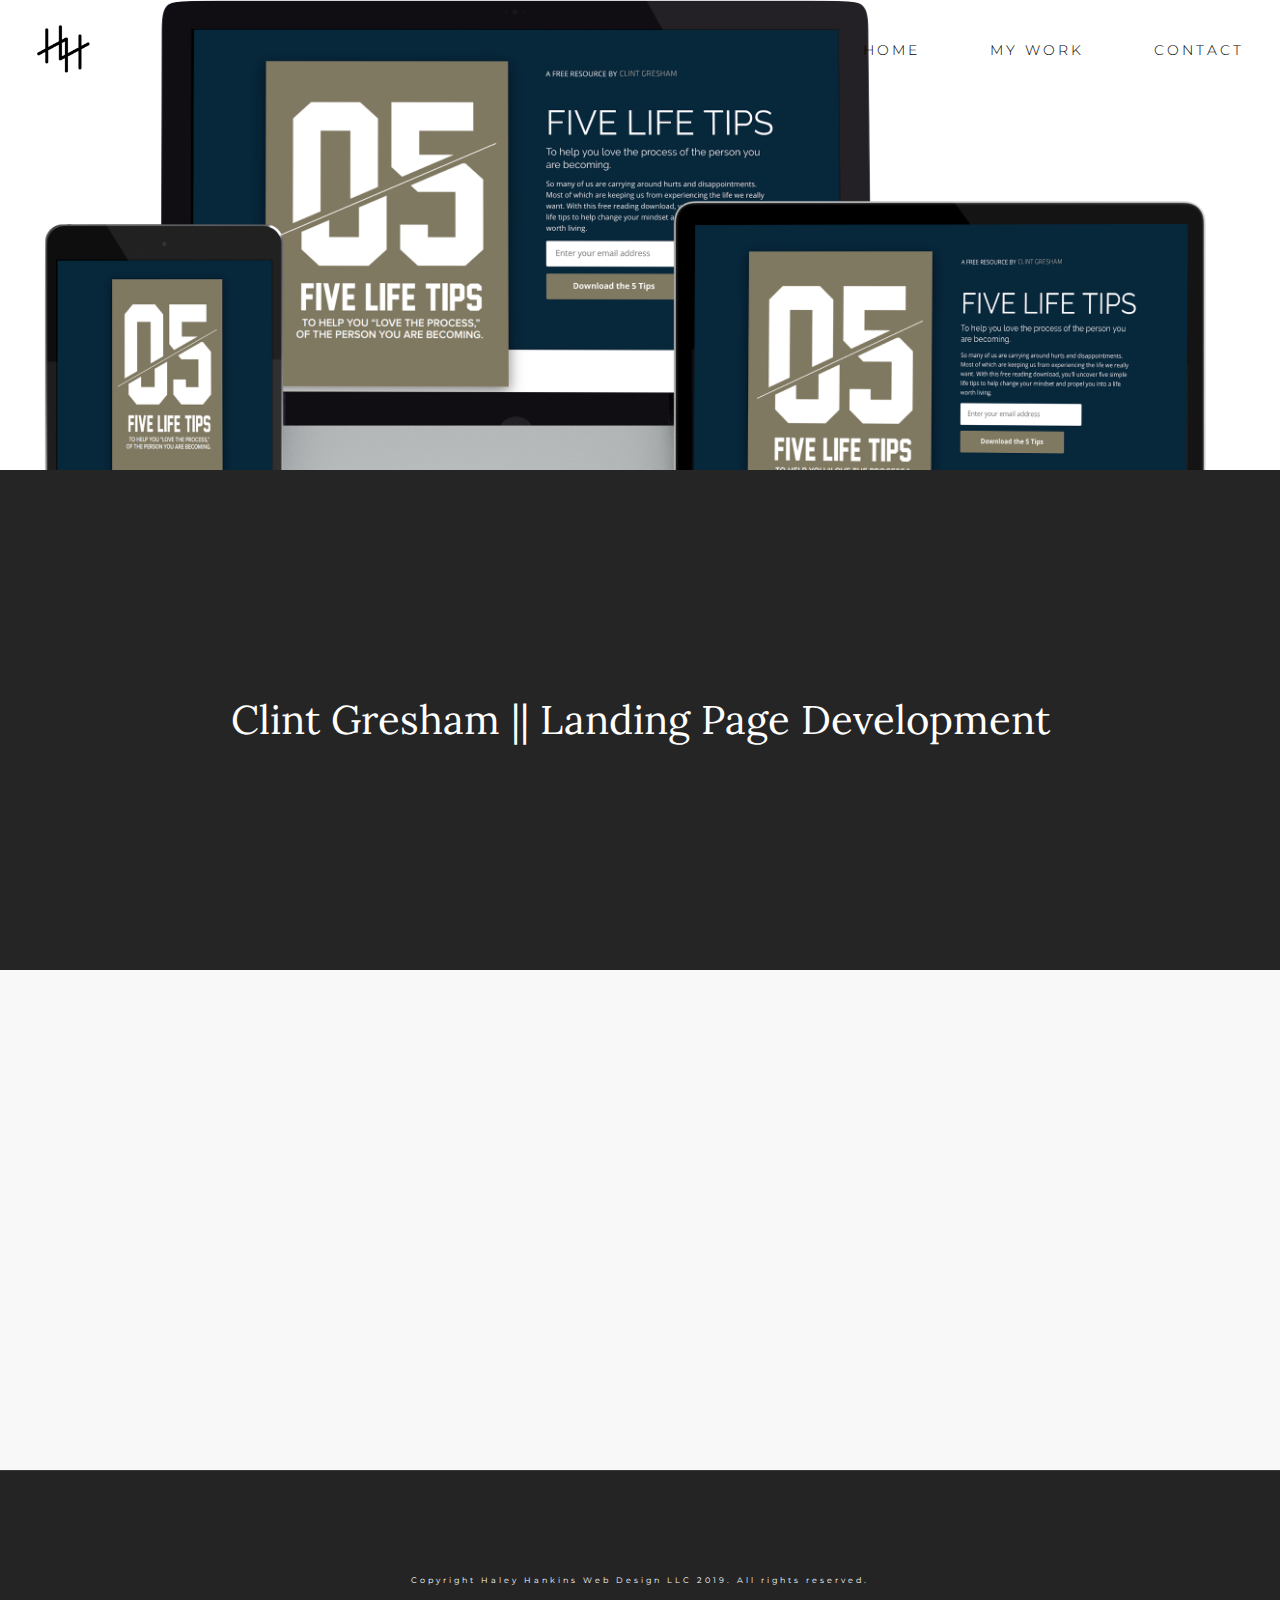
==== 5tips.html @ 45f0e17a "finished responsiveness, added cg work page" ====
<!DOCTYPE html>
<html lang="en" dir="ltr">

<head>
  <meta charset="utf-8">
  <meta name="viewport" content="width=device-width, initial-scale=1, shrink-to-fit=no">
  <link rel="stylesheet" href="https://stackpath.bootstrapcdn.com/bootstrap/4.3.1/css/bootstrap.min.css" integrity="sha384-ggOyR0iXCbMQv3Xipma34MD+dH/1fQ784/j6cY/iJTQUOhcWr7x9JvoRxT2MZw1T" crossorigin="anonymous">
  <link href="https://fonts.googleapis.com/css?family=Lora|Montserrat&display=swap" rel="stylesheet">
  <link rel="stylesheet" href="style.css">
  <link href="https://unpkg.com/aos@2.3.1/dist/aos.css" rel="stylesheet">
  <link rel="stylesheet" href="https://use.fontawesome.com/releases/v5.3.1/css/all.css" integrity="sha384-mzrmE5qonljUremFsqc01SB46JvROS7bZs3IO2EmfFsd15uHvIt+Y8vEf7N7fWAU" crossorigin="anonymous">
  <link rel="shortcut icon" href="favicon.ico">

  <title>Haley Hankins Web Design | Work </title>
</head>

<body>
  <section id="nav">
    <div class="flex-container">
      <nav class="navbar navbar-expand-md navbar-dark nav-remove">
        <div class="container">
          <a class="navbar-brand" href="index.html">
            <img src="img/HH_Logo_mark-black.png" class="img-fluid" alt="Logo Here">
          </a>
          <button class="navbar-toggler" type="button" data-toggle="collapse" data-target="#navbarNavDropdown" aria-controls="navbarNavDropdown" aria-expanded="false" aria-label="Toggle navigation">
            <span class="navbar-toggler-icon"></span>
          </button>
          <div class="collapse navbar-collapse" id="navbarNavDropdown">
            <ul class="navbar-nav ml-auto">
              <li class="nav-item">
                <a class="nav-link" href="index.html">Home</a>
              </li>
              <li class="nav-item">
                <a class="nav-link" href="index.html#work">My Work</a>
              </li>
              <!-- <li class="nav-item">
                  <a class="nav-link" href="portfolio.html">Portfolio</a>
                </li> -->
              <li class="nav-item">
                <a class="nav-link" href="index.html#form">Contact</a>
              </li>
            </ul>
          </div>
        </div>
      </nav>
      <!-- Mobile Menu -->
      <div class="mobile-menu">
        <a class="navbar-brand" href="index.html">
          <img src="img/HH_Logo_mark-white.png" class="img-fluid" alt="Logo Here">
        </a>
        <input id="burger" type="checkbox">
        <label for="burger">
          <span></span>
          <span></span>
          <span></span>
        </label>
        <nav class="mobile-nav">
          <ul class="mobile-links">
            <li><a href="index.html">Home</a></li>
            <li><a href="index.html#work">My Work</a></li>
            <!-- <li><a href="portfolio.html">Portfolio</a></li> -->
            <li><a href="index.html#form">Connect</a></li>
          </ul>
        </nav>
      </div>
    </div>
  </section>


  <section id="fivetips-hero" class="hero">
    <div class="container blanket">
    </div>
  </section>

  <section id="about">
    <div class="container about-box" data-aos="zoom-in">
      <div class="row">
        <div class="col-lg-12 box">
          <h1>Clint Gresham || Landing Page Development</h1>
        </div>
      </div>
    </div>
  </section>

  <section id="mobile-display">
    <div class="container about-box" data-aos="zoom-in">
      <div class="row">
        <div class="col-lg-12 phone-div">
          <img src="img/cg-iphone_mockup.png" alt="Paul Tripp web page on an iPhone display.">
        </div>
      </div>
    </div>
  </section>

  <section id="footer">
    <div class="flex-container">
      <div class="row">
        <!-- <div class="col-lg-4 col-md-4 col-sm-4 col-xs-4">
        </div> -->
        <div class="col-lg-12 col-md-12 col-sm-12 col-xs-12">
          <ul class="footer-links">
            <a href="mailto:haleyhankinsweb@gmail.com?Subject=Interested%20In%20Working%20With%20You"><i class="far fa-envelope fa-lg"></i></a>
            <a href="https://github.com/haleyjhankins" target="_blank"><i class="fab fa-github fa-lg"></i></a>
            <a href="https://www.linkedin.com/in/haleyjhankins" target="_blank"><i class="fab fa-linkedin-in fa-lg"></i></a>

            <a href="https://twitter.com/haley_hankins" target="_blank"><i class="fab fa-twitter fa-lg"></i></a>
            <br>
            <h6 class="Copyright">Copyright Haley Hankins Web Design LLC 2019. All rights reserved. </h6>
          </ul>
        </div>

      </div>
    </div>
  </section>


  <script src="https://code.jquery.com/jquery-3.3.1.slim.min.js" integrity="sha384-q8i/X+965DzO0rT7abK41JStQIAqVgRVzpbzo5smXKp4YfRvH+8abtTE1Pi6jizo" crossorigin="anonymous"></script>
  <script src="https://cdnjs.cloudflare.com/ajax/libs/popper.js/1.14.7/umd/popper.min.js" integrity="sha384-UO2eT0CpHqdSJQ6hJty5KVphtPhzWj9WO1clHTMGa3JDZwrnQq4sF86dIHNDz0W1" crossorigin="anonymous"></script>
  <script src="https://stackpath.bootstrapcdn.com/bootstrap/4.3.1/js/bootstrap.min.js" integrity="sha384-JjSmVgyd0p3pXB1rRibZUAYoIIy6OrQ6VrjIEaFf/nJGzIxFDsf4x0xIM+B07jRM" crossorigin="anonymous"></script>
  <script src="https://unpkg.com/aos@2.3.1/dist/aos.js"></script>
  <script>
    AOS.init();
  </script>
</body>

</html>
---- style.css ----
/* CSS Reset */
/* http://meyerweb.com/eric/tools/css/reset/
   v2.0 | 20110126
   License: none (public domain)
*/
html, body, div, span, applet, object, iframe,
h1, h2, h3, h4, h5, h6, p, blockquote, pre,
a, abbr, acronym, address, big, cite, code,
del, dfn, em, img, ins, kbd, q, s, samp,
small, strike, strong, sub, sup, tt, var,
b, u, i, center,
dl, dt, dd, ol, ul, li,
fieldset, form, label, legend,
table, caption, tbody, tfoot, thead, tr, th, td,
article, aside, canvas, details, embed,
figure, figcaption, footer, header, hgroup,
menu, nav, output, ruby, section, summary,
time, mark, audio, video {
  margin: 0;
  padding: 0;
  border: 0;
  font-size: 100%;
  font: inherit;
  vertical-align: baseline;
}

/* HTML5 display-role reset for older browsers */
article, aside, details, figcaption, figure,
footer, header, hgroup, menu, nav, section {
  display: block;
}

body {
  line-height: 1;
}

ol, ul {
  list-style: none;
}

blockquote, q {
  quotes: none;
}

blockquote:before, blockquote:after,
q:before, q:after {
  content: '';
  content: none;
}

table {
  border-collapse: collapse;
  border-spacing: 0;
}

/* END CSS Reset */
/****************
 Announcement
****************/
.announcement-bar {
  text-align: center;
  background-color: #000000;
  color: #ffffff;
}

.announcement-bar-wrapper {
  padding: 12px 15px;
}

.announcement-bar-wrapper p {
  font-family: "Montserrat", helvetica, sans-serif;
}

/****************
 Navigation
****************/
#nav .container {
  max-width: 1616px;
}

.navbar {
  background-color: transparent;
  border: none;
  color: white;
  z-index: 100;
  height: 100px;
  z-index: 20;
}

.navbar-nav {
  margin-right: -35px;
}

.dropdown-item,
.navbar-expand-md .navbar-nav .nav-link {
  font-size: 14px;
  color: #fff;
  font-weight: 300;
  padding: 30px;
  text-align: center;
}

.navbar-nav .dropdown-menu {
  left: auto;
  right: 0;
  border: 0;
  border-radius: 0;
  margin-top: 0;
}

.dropdown-item {
  background-color: #fff;
}

.dropdown-menu.show {
  background-color: #fff;
  padding: 0;
}

.navbar-brand img {
  height: 60px;
}

.nav-link {
  font-size: 15px;
  color: #fff;
  position: relative;
  text-transform: uppercase;
  text-decoration: none;
  padding-bottom: 8px;
  font-family: 'Montserrat', sans-serif;
  letter-spacing: 3px;
  padding-right: 2.5rem !important;
}

/* .nav-link:after,
.nav-link:before {
  content: '';
  position: absolute;
  bottom: 2px;
  left: 0;
  right: 0;
  height: 2px;
  background-color: #BBB783;
  width: 100px;
  margin: 0 auto;
} */
a:before {
  opacity: 0;
  -webkit-transform: translateY(-8px);
  -ms-transform: translateY(-8px);
  transform: translateY(-8px);
  -webkit-transition: -webkit-transform 0s cubic-bezier(0.175, 0.885, 0.32, 1.275), opacity 0s;
  transition: transform 0s cubic-bezier(0.175, 0.885, 0.32, 1.275), opacity 0s;
}

a:after {
  opacity: 0;
  -webkit-transform: translateY(4px);
  -ms-transform: translateY(4px);
  transform: translateY(4px);
  -webkit-transition: -webkit-transform 0.2s cubic-bezier(0.175, 0.885, 0.32, 1.275), opacity 0.2s;
  transition: transform 0.2s cubic-bezier(0.175, 0.885, 0.32, 1.275), opacity 0.2s;
}

a:focus:after,
a:focus:before,
a:hover:after,
a:hover:before {
  opacity: 1;
  -webkit-transform: translateY(0);
  -ms-transform: translateY(0);
  transform: translateY(0);
}

a:focus:before,
a:hover:before {
  -webkit-transition: -webkit-transform 0.2s cubic-bezier(0.175, 0.885, 0.32, 1.275), opacity 0.2s;
  transition: transform 0.2s cubic-bezier(0.175, 0.885, 0.32, 1.275), opacity 0.2s;
}

a:focus:after,
a:hover:after {
  -webkit-transition: -webkit-transform 0s 0.2s cubic-bezier(0.175, 0.885, 0.32, 1.275), opacity 0s 0.2s;
  transition: transform 0s 0.2s cubic-bezier(0.175, 0.885, 0.32, 1.275), opacity 0s 0.2s;
}

.navbar-dark .navbar-nav .nav-link:focus, .navbar-dark .navbar-nav .nav-link:hover {
  color: #000;
}

@media screen and (max-width:767px) {
  .navbar {
    display: none !important;
  }
}

/****************
Mobile Menu
****************/
@media screen and (min-width:768px) {
  .mobile-menu {
    display: none;
  }
}

@media screen and (max-width:767px) {
  input#burger {
    display: none;
  }

  .mobile-nav {
    background-color: #000;
  }

  .mobile-menu input+label {
    position: fixed;
    top: 20px;
    right: 20px;
    height: 20px;
    width: 34px;
    z-index: 5;
    padding: 0;
    margin-bottom: 0;
  }

  .mobile-menu input+label span {
    position: absolute;
    width: 100%;
    height: 2px;
    /* top: 50%; */
    top: 60%;
    margin-top: -1px;
    left: 0;
    display: block;
    background: white;
    -webkit-transition: 0.3s;
    -o-transition: 0.3s;
    transition: 0.10s;
  }

  .mobile-menu input+label span:first-child {
    top: 4px;
  }

  .mobile-menu input+label span:last-child {
    top: 20px;
  }

  .mobile-menu label:hover {
    cursor: pointer;
  }

  .mobile-menu input:checked+label span {
    opacity: 0;
    top: 50%;
  }

  .mobile-menu input:checked+label span:first-child {
    opacity: 1;
    -webkit-transform: rotate(405deg);
    -ms-transform: rotate(405deg);
    transform: rotate(405deg);
  }

  .mobile-menu input:checked+label span:last-child {
    opacity: 1;
    -webkit-transform: rotate(-405deg);
    -ms-transform: rotate(-405deg);
    transform: rotate(-405deg);
  }

  .mobile-menu input~nav {
    background: #060606;
    position: fixed;
    top: 0;
    left: 0;
    width: 100%;
    /* height: 60px; */
    z-index: 3;
    overflow: hidden;
  }

  .mobile-menu nav {
    position: relative;
  }

  .mobile-menu input~nav>ul {
    text-align: center;
    position: absolute;
    top: 50%;
    left: 50%;
    /* right: 20%; */
    -webkit-transform: translate(-50%, -50%);
    -ms-transform: translate(-50%, -50%);
    transform: translate(-50%, -50%);
    padding: 0;
    margin-bottom: 0;
    width: 80%;
  }

  .mobile-menu input~nav>ul>li {
    opacity: 0;
    /* transition: ease .3s; */
    /* transition-delay: 0s; */
  }

  .mobile-menu input~nav>ul>li>a {
    text-decoration: none;
    text-transform: uppercase;
    color: white;
    font-weight: 700;
    display: block;
    padding: 30px;
    font-size: 25px;
  }

  .mobile-menu input~nav>ul>li>a {
    text-transform: uppercase;
    font-size: 18px;
    font-weight: 400;
    padding: 15px;
    font-family: 'Montserrat', sans-serif;
  }

  .mobile-menu input:checked~nav {
    height: 100%;
    -webkit-transition-delay: 0s;
    -o-transition-delay: 0s;
    transition-delay: 0s;
  }

  .mobile-links {
    list-style: none;
  }

  .mobile-menu input:checked~nav>ul>li {
    opacity: 1;
  }

  .mobile-menu .navbar-brand {
    position: absolute;
    top: 0;
    left: 7px;
    z-index: 4;
    padding: 6px;
  }
}

@media screen and (max-width:575px) {
  .mobile-menu input~nav>ul>li>a {
    font-size: 18px;
    color: white;
  }
}

/* @media screen and (max-width:450px) {

} */
/* End of Navigation */
/* Hero Section */
#hero {
  height: 900px;
  background-image: url("img/me-overlay-30.jpg");
  background-position: top;
  background-size: cover;
  background-repeat: no-repeat;
  background-attachment: fixed;
  position: relative;
  margin-top: -100px;
}

#hero h1 {
  text-align: center;
  z-index: 10;
  margin-top: 330px;
  color: transparent !important;
  -webkit-text-stroke: 1.5px #fff;
  font-size: 90px;
  font-family: "Montserrat", helvetica, sans-serif;
  text-transform: uppercase;
  /* color: #fff; */
}

/* About Section */
#about {
  width: 100%;
}

#about .about-box {
  max-width: 100%;
}

#about .box {
  max-height: 500px;
  display: flex;
  justify-content: center;
  align-items: center;
  padding: 2em;
  position: relative;
  background: #252525;
  margin: 0 auto;
  width: 100%;
  height: 700px;
  color: #fff;
}

#about h1 {
  color: white;
  font-family: 'Lora', serif;
  font-size: 40px;
}

#work .container {
  margin: 0 auto;
  text-align: center;
  padding: 50px 25px;
}

#work .row {
  padding: 25px;
  margin-bottom: 10px;
}

#work h2 {
  font-family: 'Lora', serif;
  font-size: 20px;
  margin-top: 10px;
}

/* #work .left {
  margin-right: 50px;
} */
/* Form Section */
/* Form */
#form {
  padding: 65px 0;
  background-color: #F8F8F8;
  text-align: center;
}

#form .section-title {
  text-align: center;
  margin-top: 20px;
  margin-bottom: 20px;
  font-family: 'Lora', serif;
  font-size: 35px;
  letter-spacing: 3px;
  font-weight: 500;
  /* text-transform: uppercase; */
}

#form p, .modal {
  font-family: 'Lora', serif;
  // font-size: 20px;
  color: #333333;
  font-weight: 400;
  margin-bottom: 35px;
}

#form .name-input, .modal {
  width: 400px;
  margin-bottom: 5px;
  border: 1px solid #ababab;
}

#form .form-email input, .modal {
  width: 400px;
  margin-bottom: 5px;
  border: 1px solid #ababab;
}

#form .form-text-area textarea, .modal {
  width: 400px;
  border: 1px solid #ababab;
}

#form .cta-section, .modal {
  text-align: center;
  margin: 50px auto 0;
}

#form .btn-primary, .modal {
  background-color: #a39067;
  border: none;
  color: #fff;
  padding: 15px 40px;
  font-family: 'Montserrat', sans-serif;
  letter-spacing: 3px;
  font-weight: 500;
  text-transform: uppercase;
  cursor: pointer;
  border-radius: 0.25rem;
}

/* Footer Section */
#footer {
  position: relative;
  background-color: #242424;
  width: 100%;
  height: 100%;
}

#footer h2 {
  font-size: 48px;
  font-family: 'Montserrat', sans-serif;
  letter-spacing: 3px;
  text-transform: uppercase;
  margin-bottom: 30px;
  text-align: center;
  color: #EDF8FC;
  padding-top: 70px;
}

#footer .footer-links {
  // font-size: 18px;
  vertical-align: top;
  color: #EDF8FC;
  border-top: 1px solid rgba(237, 248, 252, 0.1);
  font-weight: 300;
  padding: 30px;
  text-align: center;
}

#footer .far.fa-envelope {
  margin-right: 10px;
}

#footer .fab.fa-github {
  margin-right: 10px;
}

#footer .fab.fa-linkedin-in {
  margin-right: 10px;
}

.footer-links a {
  color: #EDF8FC;
  height: 40px;
  font-size: 14px;
  letter-spacing: 3rem;
  font-weight: 400;
  text-decoration: none;
  text-transform: uppercase;
  line-height: 30px;
  margin-bottom: 16px;
  /* margin-right: 16px; */
}

#footer .Copyright {
  text-align: center;
  color: white;
  font-family: 'Montserrat', sans-serif;
  font-size: 10px;
  color: white;
  padding: 30px;
  height: 40px;
  font-size: 8px;
  letter-spacing: 3px;
  font-weight: 400;
  padding-top: 45px;
}

/* PT Page CSS */
#pt-hero {
  height: 500px;
  background-image: url("img/pt-devices.png");
  background-position: top;
  background-size: contain;
  background-repeat: no-repeat;
  background-attachment: fixed;
  position: relative;
  margin-top: -130px;
}

#pt-hero h1 {
  text-align: center;
  z-index: 10;
  margin-top: 330px;
  color: transparent !important;
  -webkit-text-stroke: 1.5px #fff;
  font-size: 90px;
  font-family: "Montserrat", helvetica, sans-serif;
  text-transform: uppercase;
  display: inline-block;
}

#mobile-display {
  background-color: #F8F8F8;
  height: 500px;
  padding: 30px 25px;

}

#mobile-display .phone-div {
  text-align: center;
  margin: 0 auto;
}

/* 5tips Page CSS */
.navbar-expand-md .navbar-nav .nav-link {
  color: #000;
}
#fivetips-hero {
  height: 500px;
  background-image: url("img/cg-devices.png");
  background-position: top;
  background-size: contain;
  background-repeat: no-repeat;
  background-attachment: fixed;
  position: relative;
  margin-top: -130px;
}

#mobile-display {

}


/* Media Queries */
/* Large devices (desktops, 992px and up) */
@media (max-width: 992px) {}

/* Medium devices (tablets, 768px and up) */
@media (max-width: 768px) {
  .navbar-brand img {
    height: 50px;
    position: fixed;
}
  #hero h1 {
    font-size: 60px;
  }

  #about h1 {
    text-align: center;
    line-height: 46px;
  }

  #work .container {
    padding: 30px 25px;
  }

  #work .row {
    padding: 10px;
  }

  #work img {
    margin-bottom: 20px;
  }

  #work h2 {
    margin-bottom: 20px;
  }
  #mobile-display {
    height: 400px;
  }

  #mobile-display img {
    zoom: 80%;
  }
}

@media (max-width: 600px) {
  #hero h1 {
    margin-top: 395px;
    font-size: 50px;
  }

  #about h1 {
    font-size: 35px;
  }

  #work img {
    margin-bottom: 25px;
    width: 80%;
  }

  #footer .footer-div {
    display: block;
    margin: 0 auto;
    text-align: center;
  }

  #footer .footer-links {
    padding: 30px 15px;
    text-align: center;
    margin: 0 auto;
  }

  .footer-links a {
    margin-right: 0;
    text-align: center;
  }
  #pt-hero {
    margin-top: -210px;
  }
  #mobile-display img {
    zoom: 75%;
  }
}

/* Small devices (landscape phones, 576px and up) */
@media (max-width: 414px) {
  .navbar-brand {
    padding: 6px;
  }

  .mobile-menu .navbar-brand img {
    height: 45px;
  }

  #hero {
    height: 736px;
  }

  #hero h1 {
    margin-top: 320px;
    font-size: 45px;
  }

  #about .box {
    max-height: 400px
  }

  #about h1 {
    font-size: 25px;
    line-height: 30px;
  }

  #form h1 {
    font-size: 25px;
    line-height: 30px;
  }

  #form .name-input, #form .form-email input, #form .form-text-area textarea {
    width: 350px;
  }
  #pt-hero {
    margin-top: -299px;
  }
  #mobile-display {
    height: 300px;
}
  #mobile-display img {
    zoom: 50%;
}
}

@media (max-width: 375px) {
  #hero {
    height: 667px;
  }

  #hero h1 {
    margin-top: 355px;
    font-size: 40px;
  }

  #about .box {
    max-height: 350px;
  }

  #about h1 {
    font-size: 23px;
    line-height: 29px;
  }

  #work h2 {
    margin-bottom: 20px;
    font-size: 18px;
    line-height: 24px;
  }

  #form .section-title {
    font-size: 23px;
  }
  #form p {
    font-size: 14px;
  }

  #form .btn-primary, .modal {
    font-size: 14px;
  }

  #footer .footer-links {
    margin-left: 10px;
  }

  #footer .footer-links a {
    letter-spacing: 1rem;
  }

  #footer .Copyright {
    font-size: 8px;
    letter-spacing: 1px;
    line-height: 12px;
    padding: 10px 15px !important;
  }
  #pt-hero {
    margin-top: -320px;
  }
}

@media (max-width: 320px) {
  #hero h1 {
    margin-top: 280px;
    font-size: 34px;
  }

  #about h1 {
    font-size: 20px;
    line-height: 26px;
  }

  #work h2 {
    margin-bottom: 30px;
    font-size: 15px;
    line-height: 21px;
  }

  #form {
    padding: 30px 25px;
  }

  #form .section-title {
    font-size: 20px
  }

  #form p {
    font-size: 12px;
    line-height: 18px;
  }

  #form .name-input, #form .form-email input, #form .form-text-area textarea {
    width: 238px;
  }

  #form .cta-section, .modal {
    text-align: center;
    margin: 30px auto 0;
  }

  #form .btn-primary, .modal {
    font-size: 12px;
  }
  #pt-hero {
    margin-top: -345px;
}
#mobile-display {
    height: 245px;
}
#mobile-display img {
    zoom: 40%;
}
}
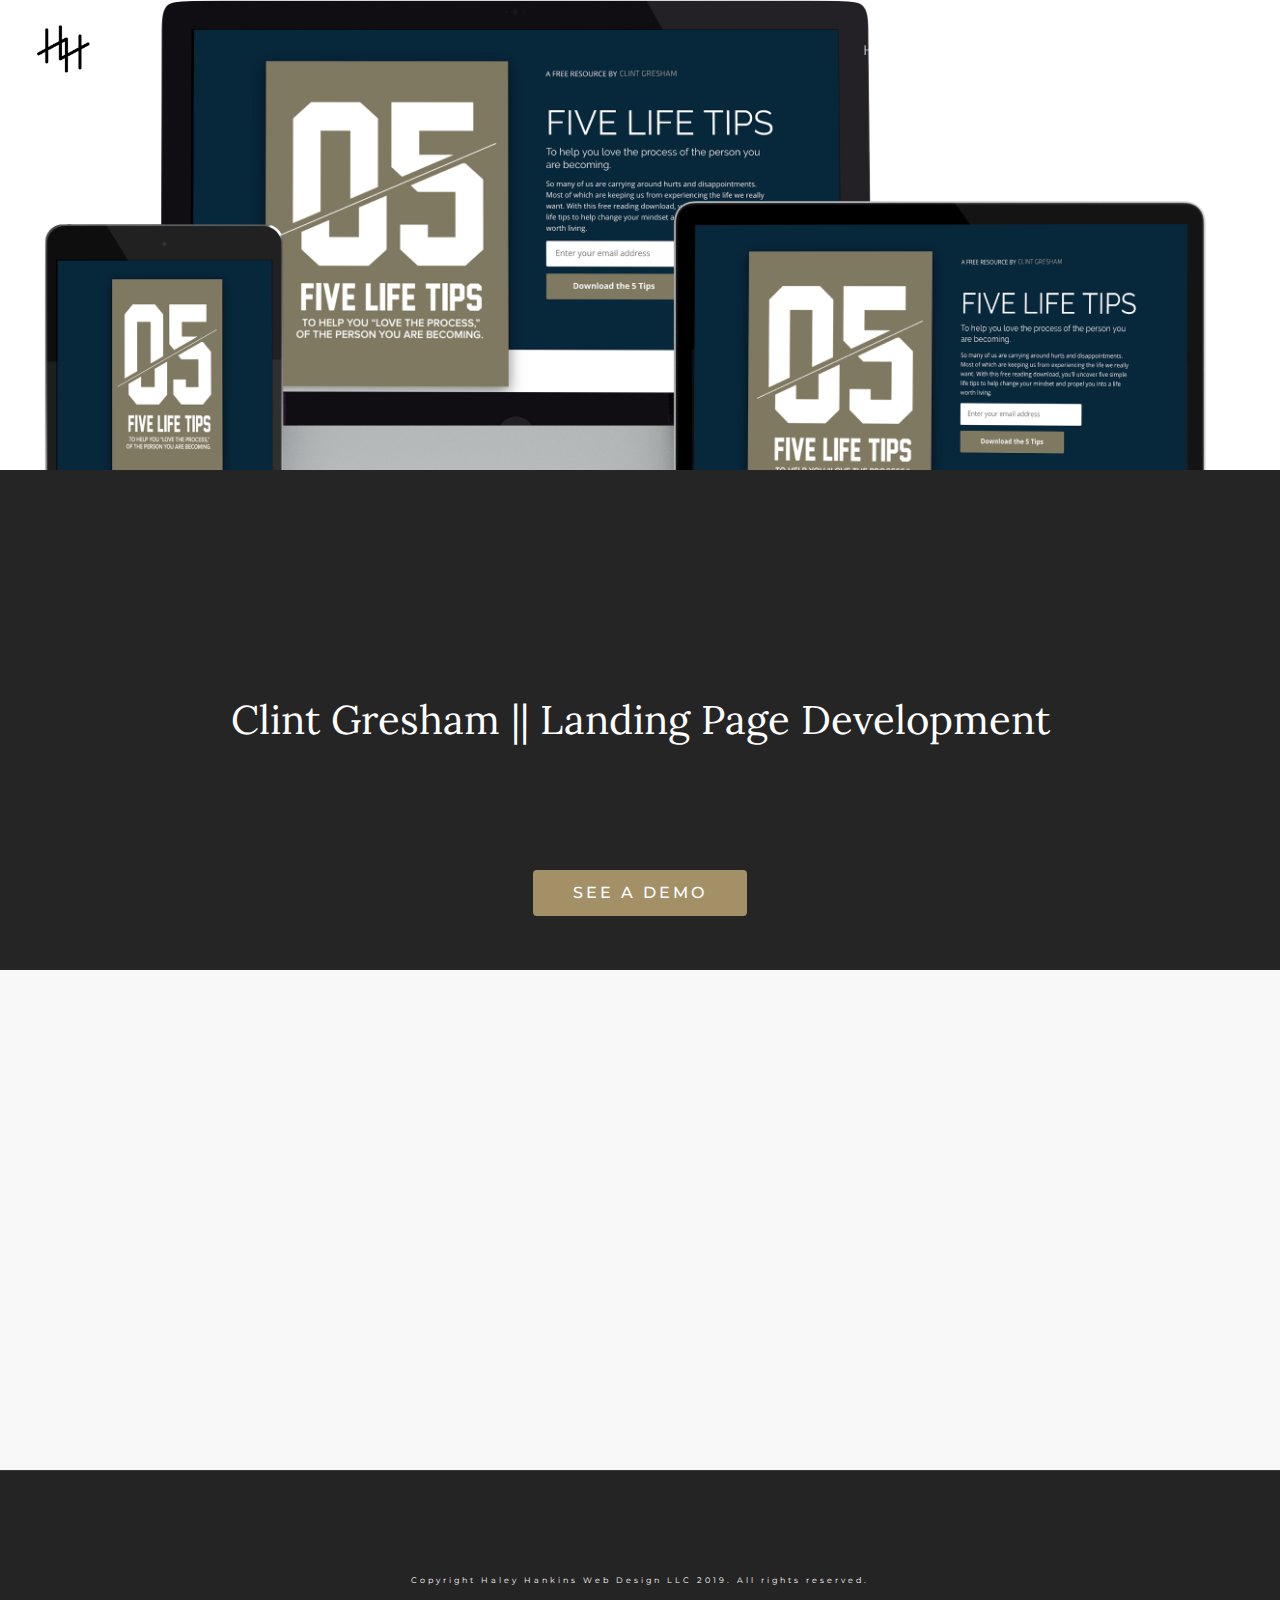
==== commit 06c66465: "add 5dates page" ====
--- a/5tips.html
+++ b/5tips.html
@@ -17,7 +17,7 @@
 <body>
   <section id="nav">
     <div class="flex-container">
-      <nav class="navbar navbar-expand-md navbar-dark nav-remove">
+      <nav class="navbar navbar-expand-md navbar-dark nav-remove fivetips">
         <div class="container">
           <a class="navbar-brand" href="index.html">
             <img src="img/HH_Logo_mark-black.png" class="img-fluid" alt="Logo Here">
@@ -28,7 +28,7 @@
           <div class="collapse navbar-collapse" id="navbarNavDropdown">
             <ul class="navbar-nav ml-auto">
               <li class="nav-item">
-                <a class="nav-link" href="index.html">Home</a>
+                <a class="nav-link " href="index.html">Home</a>
               </li>
               <li class="nav-item">
                 <a class="nav-link" href="index.html#work">My Work</a>
@@ -79,6 +79,13 @@
           <h1>Clint Gresham || Landing Page Development</h1>
         </div>
       </div>
+      <div class="row">
+        <div class="col-lg-12 cta-box">
+          <div class="cta-section">
+            <button class="btn-primary" type="submit"><a href="https://wonderful-wright-3841d6.netlify.com/">See a Demo</a></button>
+          </div>
+        </div>
+      </div>
     </div>
   </section>
 
--- a/style.css
+++ b/style.css
@@ -480,7 +480,7 @@
   margin: 50px auto 0;
 }
 
-#form .btn-primary, .modal {
+.btn-primary, .modal {
   background-color: #a39067;
   border: none;
   color: #fff;
@@ -491,6 +491,11 @@
   text-transform: uppercase;
   cursor: pointer;
   border-radius: 0.25rem;
+}
+.btn-primary:hover {
+    color: #fff;
+    background-color: #a09682;
+    border-color: #a09682;
 }
 
 /* Footer Section */
@@ -598,9 +603,10 @@
 }
 
 /* 5tips Page CSS */
-.navbar-expand-md .navbar-nav .nav-link {
-  color: #000;
-}
+#fivetips-nav {
+  nav
+}
+
 #fivetips-hero {
   height: 500px;
   background-image: url("img/cg-devices.png");
@@ -611,9 +617,28 @@
   position: relative;
   margin-top: -130px;
 }
-
-#mobile-display {
-
+#about .cta-section {
+  text-align: center;
+  margin-top: -100px;
+}
+#about .cta-box {
+  background-color: #252525;
+}
+
+#about .cta-box a {
+  color: #fff;
+  text-decoration: none;
+}
+/* 5Dates Page CSS */
+#fivedates-hero {
+  height: 500px;
+  background-image: url("img/5-dates.png");
+  background-position: top;
+  background-size: contain;
+  background-repeat: no-repeat;
+  background-attachment: fixed;
+  position: relative;
+  margin-top: -130px;
 }
 
 
@@ -697,6 +722,9 @@
   #mobile-display img {
     zoom: 75%;
   }
+  #fivedates-hero {
+    margin-top: -200px;
+  }
 }
 
 /* Small devices (landscape phones, 576px and up) */
@@ -743,6 +771,9 @@
 }
   #mobile-display img {
     zoom: 50%;
+}
+#fivedates-hero {
+    margin-top: -296px;
 }
 }
 
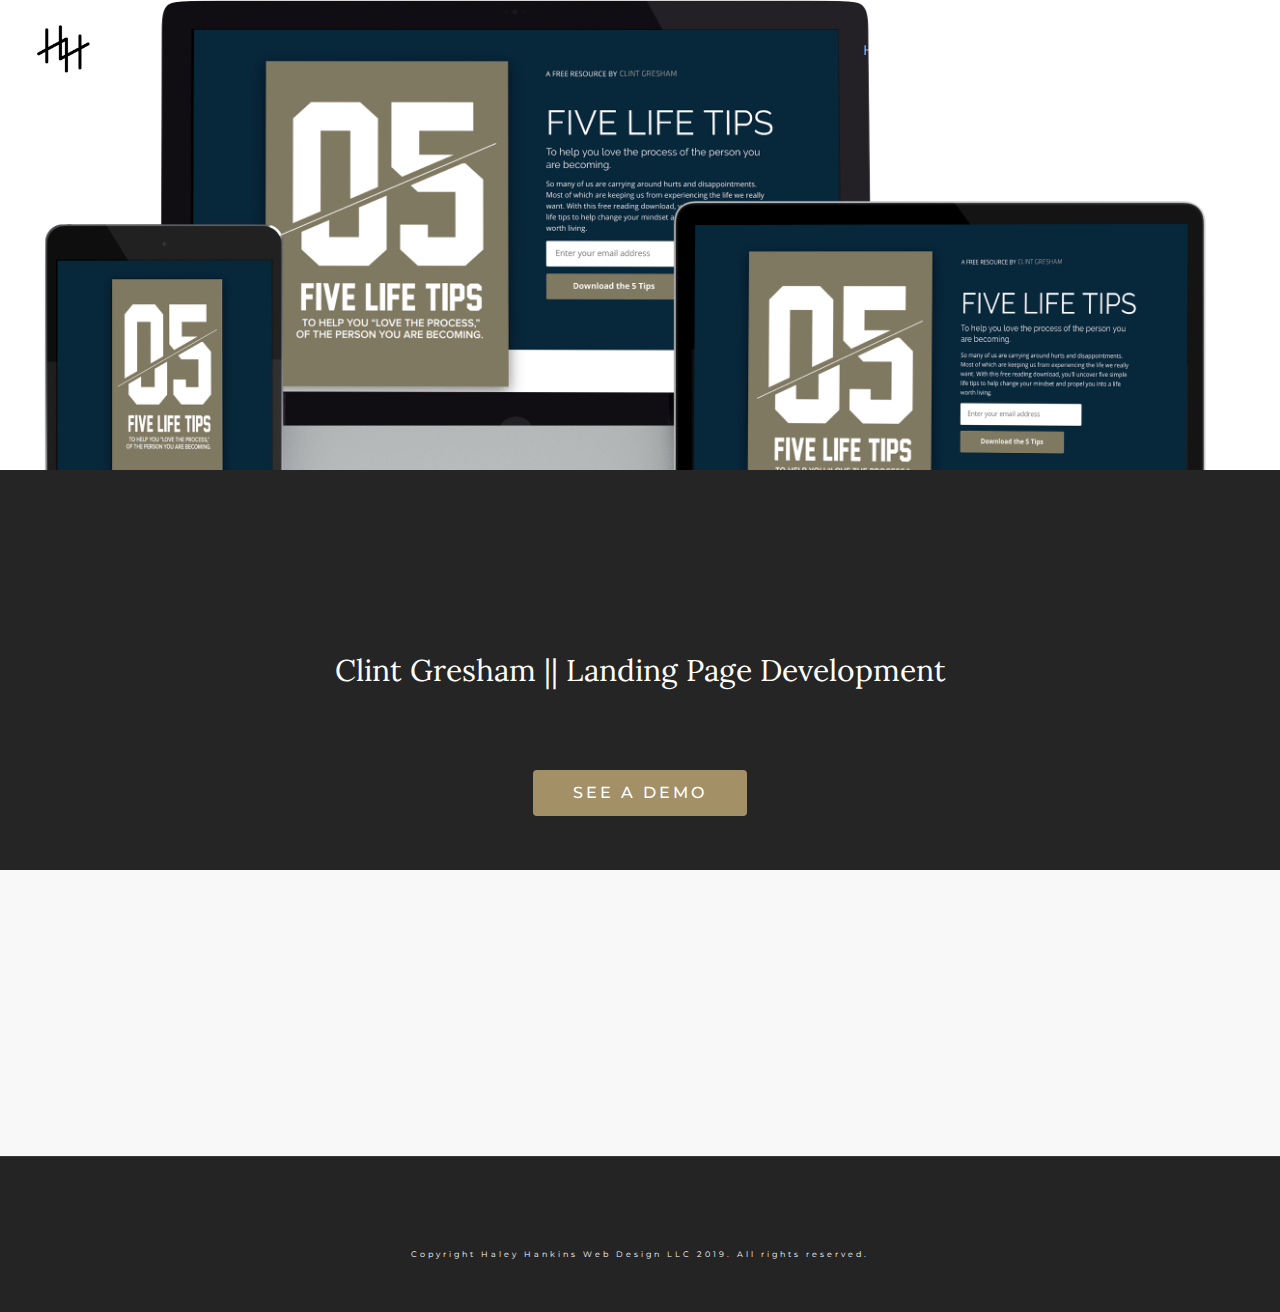
==== commit 680e98d8: "increase hero height at min 601" ====
--- a/5tips.html
+++ b/5tips.html
@@ -46,7 +46,7 @@
       <!-- Mobile Menu -->
       <div class="mobile-menu">
         <a class="navbar-brand" href="index.html">
-          <img src="img/HH_Logo_mark-white.png" class="img-fluid" alt="Logo Here">
+          <img src="img/HH_Logo_mark-black.png" class="img-fluid" alt="Logo Here">
         </a>
         <input id="burger" type="checkbox">
         <label for="burger">
@@ -58,7 +58,7 @@
           <ul class="mobile-links">
             <li><a href="index.html">Home</a></li>
             <li><a href="index.html#work">My Work</a></li>
-            <!-- <li><a href="portfolio.html">Portfolio</a></li> -->
+            <li><a href="about.html">About Me</a></li>
             <li><a href="index.html#form">Connect</a></li>
           </ul>
         </nav>
--- a/style.css
+++ b/style.css
@@ -3,6 +3,12 @@
    v2.0 | 20110126
    License: none (public domain)
 */
+html, body {
+  scroll-behavior: smooth;
+  width: 100%;
+  overflow-x: hidden;
+}
+
 html, body, div, span, applet, object, iframe,
 h1, h2, h3, h4, h5, h6, p, blockquote, pre,
 a, abbr, acronym, address, big, cite, code,
@@ -82,7 +88,6 @@
   background-color: transparent;
   border: none;
   color: white;
-  z-index: 100;
   height: 100px;
   z-index: 20;
 }
@@ -361,13 +366,15 @@
 /* Hero Section */
 #hero {
   height: 900px;
-  background-image: url("img/me-overlay-30.jpg");
   background-position: top;
   background-size: cover;
   background-repeat: no-repeat;
   background-attachment: fixed;
   position: relative;
   margin-top: -100px;
+  -webkit-background-size: cover;
+  -moz-background-size: cover;
+  -o-background-size: cover;
 }
 
 #hero h1 {
@@ -410,6 +417,15 @@
   font-family: 'Lora', serif;
   font-size: 40px;
 }
+#work h1 {
+  text-align: center;
+  margin-top: 20px;
+  font-family: 'Lora', serif;
+  font-size: 35px;
+  letter-spacing: 3px;
+  font-weight: 500;
+  color: #000;
+}
 
 #work .container {
   margin: 0 auto;
@@ -492,10 +508,11 @@
   cursor: pointer;
   border-radius: 0.25rem;
 }
+
 .btn-primary:hover {
-    color: #fff;
-    background-color: #a09682;
-    border-color: #a09682;
+  color: #fff;
+  background-color: #a09682;
+  border-color: #a09682;
 }
 
 /* Footer Section */
@@ -525,18 +542,6 @@
   font-weight: 300;
   padding: 30px;
   text-align: center;
-}
-
-#footer .far.fa-envelope {
-  margin-right: 10px;
-}
-
-#footer .fab.fa-github {
-  margin-right: 10px;
-}
-
-#footer .fab.fa-linkedin-in {
-  margin-right: 10px;
 }
 
 .footer-links a {
@@ -566,6 +571,18 @@
   padding-top: 45px;
 }
 
+/* About Me CSS */
+#about-hero .home-banner__col-image.js-home-banner-col-image {
+  opacity: 1;
+    transform: translate3d(0px, 0px, 0px);
+    height: 99.987%;
+}
+.home-banner__image.js-home-banner-image.lazy {
+  background-image: url("https://www.everess.fr/images/home/everess-home-banner-2.jpg");
+    height: 609.93px;
+    transform: translate(0%, 0.0130463%) translate3d(0px, 0px, 0px);
+}
+
 /* PT Page CSS */
 #pt-hero {
   height: 500px;
@@ -594,7 +611,6 @@
   background-color: #F8F8F8;
   height: 500px;
   padding: 30px 25px;
-
 }
 
 #mobile-display .phone-div {
@@ -617,10 +633,12 @@
   position: relative;
   margin-top: -130px;
 }
+
 #about .cta-section {
   text-align: center;
   margin-top: -100px;
 }
+
 #about .cta-box {
   background-color: #252525;
 }
@@ -629,6 +647,7 @@
   color: #fff;
   text-decoration: none;
 }
+
 /* 5Dates Page CSS */
 #fivedates-hero {
   height: 500px;
@@ -641,246 +660,214 @@
   margin-top: -130px;
 }
 
-
 /* Media Queries */
-/* Large devices (desktops, 992px and up) */
-@media (max-width: 992px) {}
-
-/* Medium devices (tablets, 768px and up) */
-@media (max-width: 768px) {
-  .navbar-brand img {
-    height: 50px;
-    position: fixed;
-}
+
+
+@media only screen and (min-width: 321px) {
   #hero h1 {
-    font-size: 60px;
-  }
-
+    font-size: 43px;
+  }
   #about h1 {
+    font-size: 19px;
+    line-height: 25px;
     text-align: center;
-    line-height: 46px;
-  }
-
-  #work .container {
-    padding: 30px 25px;
-  }
-
-  #work .row {
-    padding: 10px;
-  }
-
-  #work img {
-    margin-bottom: 20px;
-  }
-
-  #work h2 {
-    margin-bottom: 20px;
-  }
+}
+#about .box {
+  max-height: 400px;
+}
+#work .container {
+    padding: 35px 0;
+  }
+#work h1 {
+  font-size: 25px;
+}
+#work img {
+  zoom: 50%;
+}
+#work h2 {
+  font-size: 15px;
+  margin-bottom: 20px;
+  line-height: 21px;
+}
+#form {
+   padding: 35px 0;
+ }
+ #form .section-title {
+   font-size: 20px;
+ }
+ #form p {
+   font-size: 15px;
+   line-height: 21px;
+ }
+
+ #form .name-input, .modal {
+   width: 230px;
+ }
+
+ #form .form-email input, .modal {
+   width: 230px;
+ }
+
+ #form .form-text-area textarea, .modal {
+   width: 230px;
+ }
+
   #mobile-display {
-    height: 400px;
-  }
-
+    height: 286px;
+    padding: 30px 0px;
+  }
   #mobile-display img {
-    zoom: 80%;
-  }
-}
-
-@media (max-width: 600px) {
+    zoom: 45%;
+  }
+  #footer .footer-links{
+    padding: 35px 0;
+
+  }
+  .footer-links a {
+        letter-spacing: 31px;
+  }
+  #footer .Copyright {
+    padding-top: 25px;
+    line-height: 15px;
+  }
+
+
+}
+
+/* Extra small devices (phones, 600px and down) */
+@media only screen and (max-width: 600px) {
+  #hero {
+    background-image: url("img/me-mobile.png");
+    background-size: contain;
+    margin-bottom: 0px;
+    height: 700px;
+  }
+  #pt-hero,#fivedates-hero,#fivetips-hero {
+    height: 330px;
+  }
+
+}
+@media only screen and (max-width: 320px) {
+  #hero {
+    height: 565px;
+  }
   #hero h1 {
-    margin-top: 395px;
-    font-size: 50px;
-  }
-
-  #about h1 {
-    font-size: 35px;
-  }
-
-  #work img {
-    margin-bottom: 25px;
-    width: 80%;
-  }
-
-  #footer .footer-div {
-    display: block;
-    margin: 0 auto;
-    text-align: center;
-  }
-
-  #footer .footer-links {
-    padding: 30px 15px;
-    text-align: center;
-    margin: 0 auto;
-  }
-
-  .footer-links a {
-    margin-right: 0;
-    text-align: center;
-  }
-  #pt-hero {
-    margin-top: -210px;
-  }
-  #mobile-display img {
-    zoom: 75%;
-  }
-  #fivedates-hero {
-    margin-top: -200px;
-  }
-}
-
-/* Small devices (landscape phones, 576px and up) */
-@media (max-width: 414px) {
-  .navbar-brand {
-    padding: 6px;
-  }
-
-  .mobile-menu .navbar-brand img {
-    height: 45px;
-  }
-
-  #hero {
-    height: 736px;
-  }
-
-  #hero h1 {
-    margin-top: 320px;
-    font-size: 45px;
-  }
-
-  #about .box {
-    max-height: 400px
-  }
-
-  #about h1 {
-    font-size: 25px;
-    line-height: 30px;
-  }
-
-  #form h1 {
-    font-size: 25px;
-    line-height: 30px;
-  }
-
-  #form .name-input, #form .form-email input, #form .form-text-area textarea {
-    width: 350px;
-  }
-  #pt-hero {
-    margin-top: -299px;
-  }
-  #mobile-display {
-    height: 300px;
-}
-  #mobile-display img {
-    zoom: 50%;
-}
-#fivedates-hero {
-    margin-top: -296px;
-}
-}
-
-@media (max-width: 375px) {
-  #hero {
-    height: 667px;
-  }
-
-  #hero h1 {
-    margin-top: 355px;
-    font-size: 40px;
-  }
-
+    font-size: 55px;
+    margin-top: 235px;
+  }
   #about .box {
     max-height: 350px;
   }
-
-  #about h1 {
-    font-size: 23px;
-    line-height: 29px;
-  }
-
-  #work h2 {
-    margin-bottom: 20px;
-    font-size: 18px;
-    line-height: 24px;
-  }
-
-  #form .section-title {
-    font-size: 23px;
-  }
-  #form p {
-    font-size: 14px;
-  }
-
-  #form .btn-primary, .modal {
-    font-size: 14px;
-  }
-
-  #footer .footer-links {
-    margin-left: 10px;
-  }
-
-  #footer .footer-links a {
-    letter-spacing: 1rem;
-  }
-
-  #footer .Copyright {
-    font-size: 8px;
-    letter-spacing: 1px;
-    line-height: 12px;
-    padding: 10px 15px !important;
-  }
-  #pt-hero {
-    margin-top: -320px;
-  }
-}
-
-@media (max-width: 320px) {
-  #hero h1 {
-    margin-top: 280px;
-    font-size: 34px;
-  }
-
   #about h1 {
     font-size: 20px;
     line-height: 26px;
-  }
-
+    text-align: center;
+  }
+  #work h1 {
+    font-size: 25px;
+  }
   #work h2 {
-    margin-bottom: 30px;
     font-size: 15px;
     line-height: 21px;
-  }
-
-  #form {
-    padding: 30px 25px;
-  }
-
+    margin-top: 18px;
+    margin-bottom: 18px;
+  }
+  #work img {
+    zoom: 50%;
+  }
+  #pt-hero {
+    height: 284px;
+  }
   #form .section-title {
-    font-size: 20px
-  }
-
+    font-size: 25px;
+  }
   #form p {
-    font-size: 12px;
-    line-height: 18px;
-  }
-
-  #form .name-input, #form .form-email input, #form .form-text-area textarea {
-    width: 238px;
-  }
-
-  #form .cta-section, .modal {
-    text-align: center;
-    margin: 30px auto 0;
-  }
-
-  #form .btn-primary, .modal {
-    font-size: 12px;
+    font-size: 15px;
+    line-height: 21px;
+  }
+  #form .name-input, .modal {
+    width: 290px;
+}
+#form .form-email input, .modal {
+  width: 290px;
+}
+#form .form-text-area textarea, .modal {
+  width: 290px;
+}
+#footer .footer-links {
+  padding: 65px 0;
+}
+.footer-links a {
+  letter-spacing: 32px;
+}
+#footer .Copyright {
+  line-height: 16px;
+  padding-top: 0;
+}
+}
+
+/* Small devices (portrait tablets and large phones, 600px and up) */
+@media only screen and (min-width: 601px) {
+  #hero {
+    background-image: url("img/me-overlay-30.jpg");
+    height: 1022px;
+    /* background-size: contain;
+    margin-bottom: 0px;
+    height: 700px; */
+  }
+  #hero h1 {
+    font-size: 60px;
+    margin-top: 363px;
+}
+#about h1 {
+    font-size: 30px;
+    line-height: 36px;
+  }
+  #work img {
+    zoom: 65%;
+}
+#work .row {
+  padding: 0;
+}
+#work h1 {
+  font-size: 30px;
+  margin-bottom: 50px;
+}
+#work h2 {
+  font-size: 20px;
+  margin-bottom: 50px;
+}
+#form .section-title {
+  font-size: 30px;
+}
+#form .name-input, .modal {
+  width: 50%;
+}
+
+#form .form-email input, .modal {
+  width: 50%;
+}
+
+#form .form-text-area textarea, .modal {
+  width: 50%;
+}
+#pt-hero {
+  height: 423px;
+}
+}
+
+/* Medium devices (landscape tablets, 768px and up) */
+@media only screen and (min-width: 768px) {...}
+
+/* Large devices (laptops/desktops, 992px and up) */
+@media only screen and (min-width: 992px) {
+  #hero h1 {
+    font-size: 100px;
   }
   #pt-hero {
-    margin-top: -345px;
-}
-#mobile-display {
-    height: 245px;
-}
-#mobile-display img {
-    zoom: 40%;
-}
-}
+    height: 563px;
+  }
+}
+
+/* Extra large devices (large laptops and desktops, 1200px and up) */
+@media only screen and (min-width: 1200px) {...}
